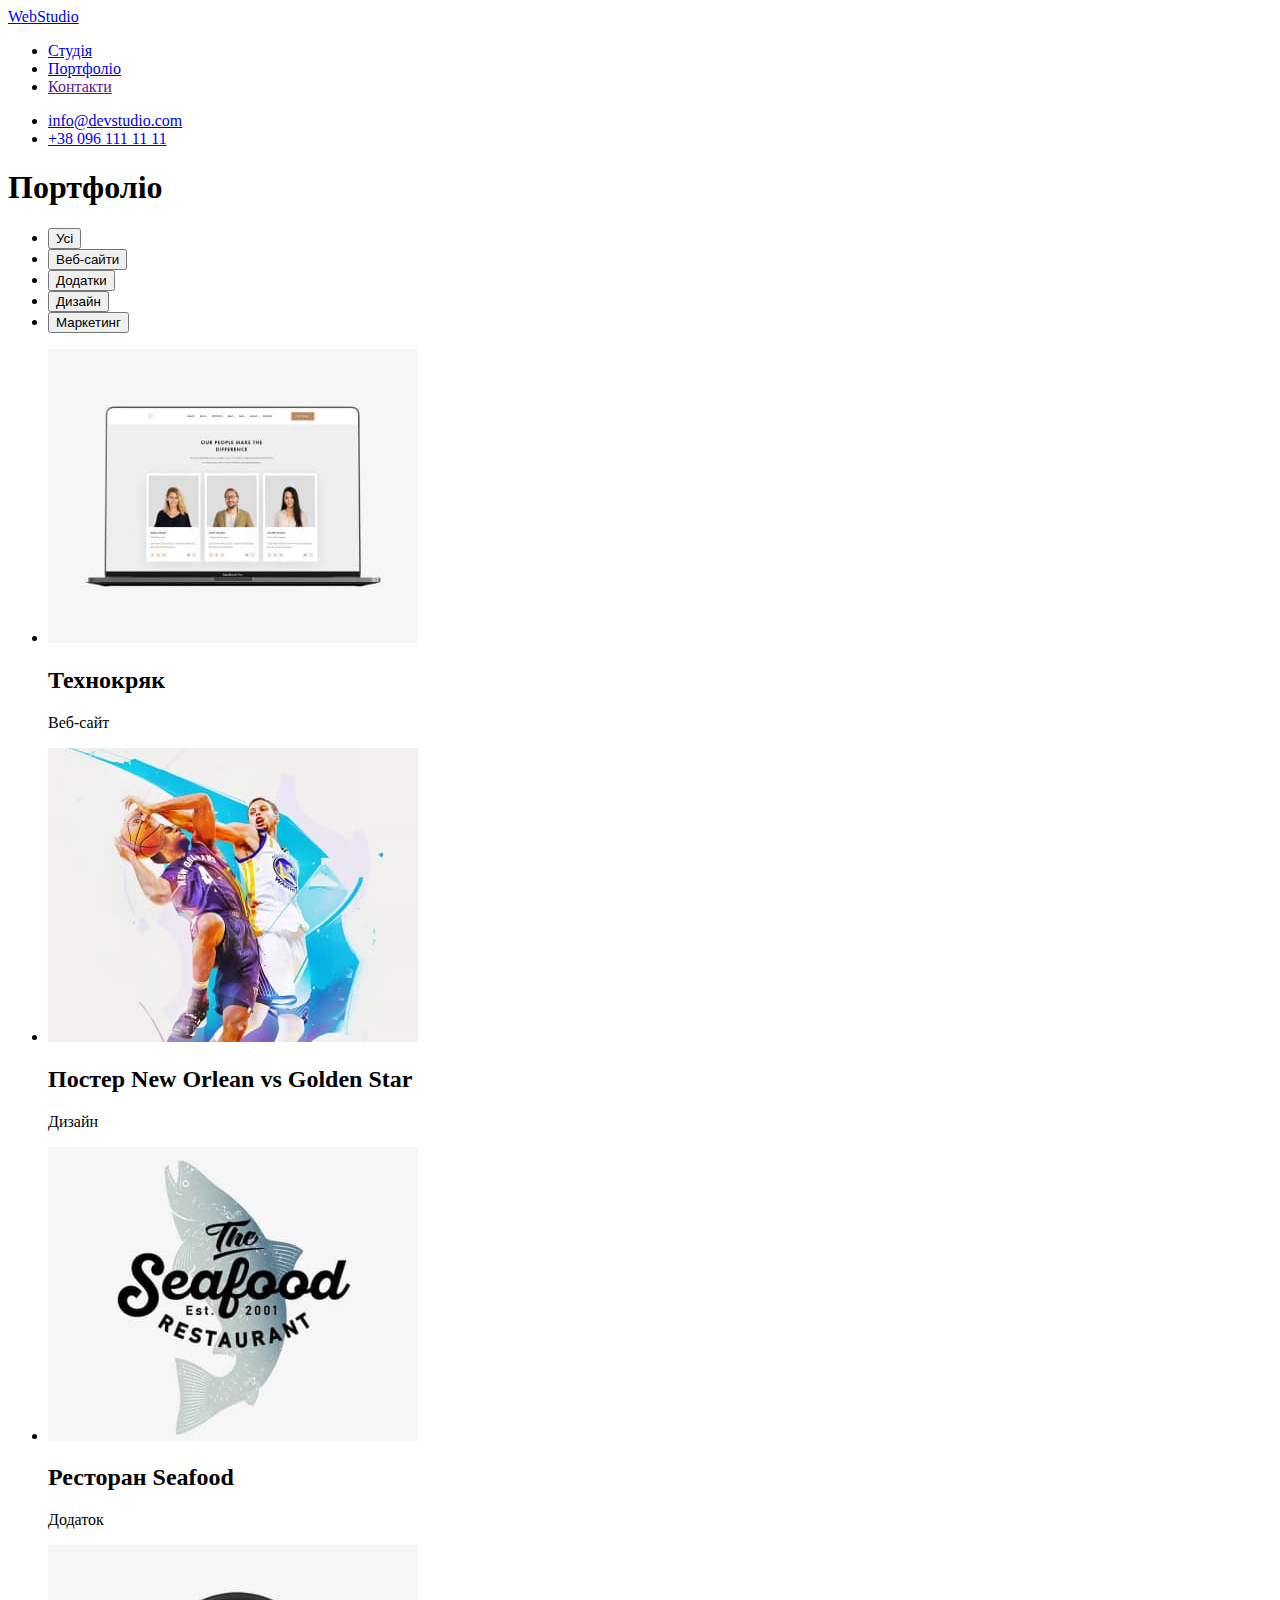
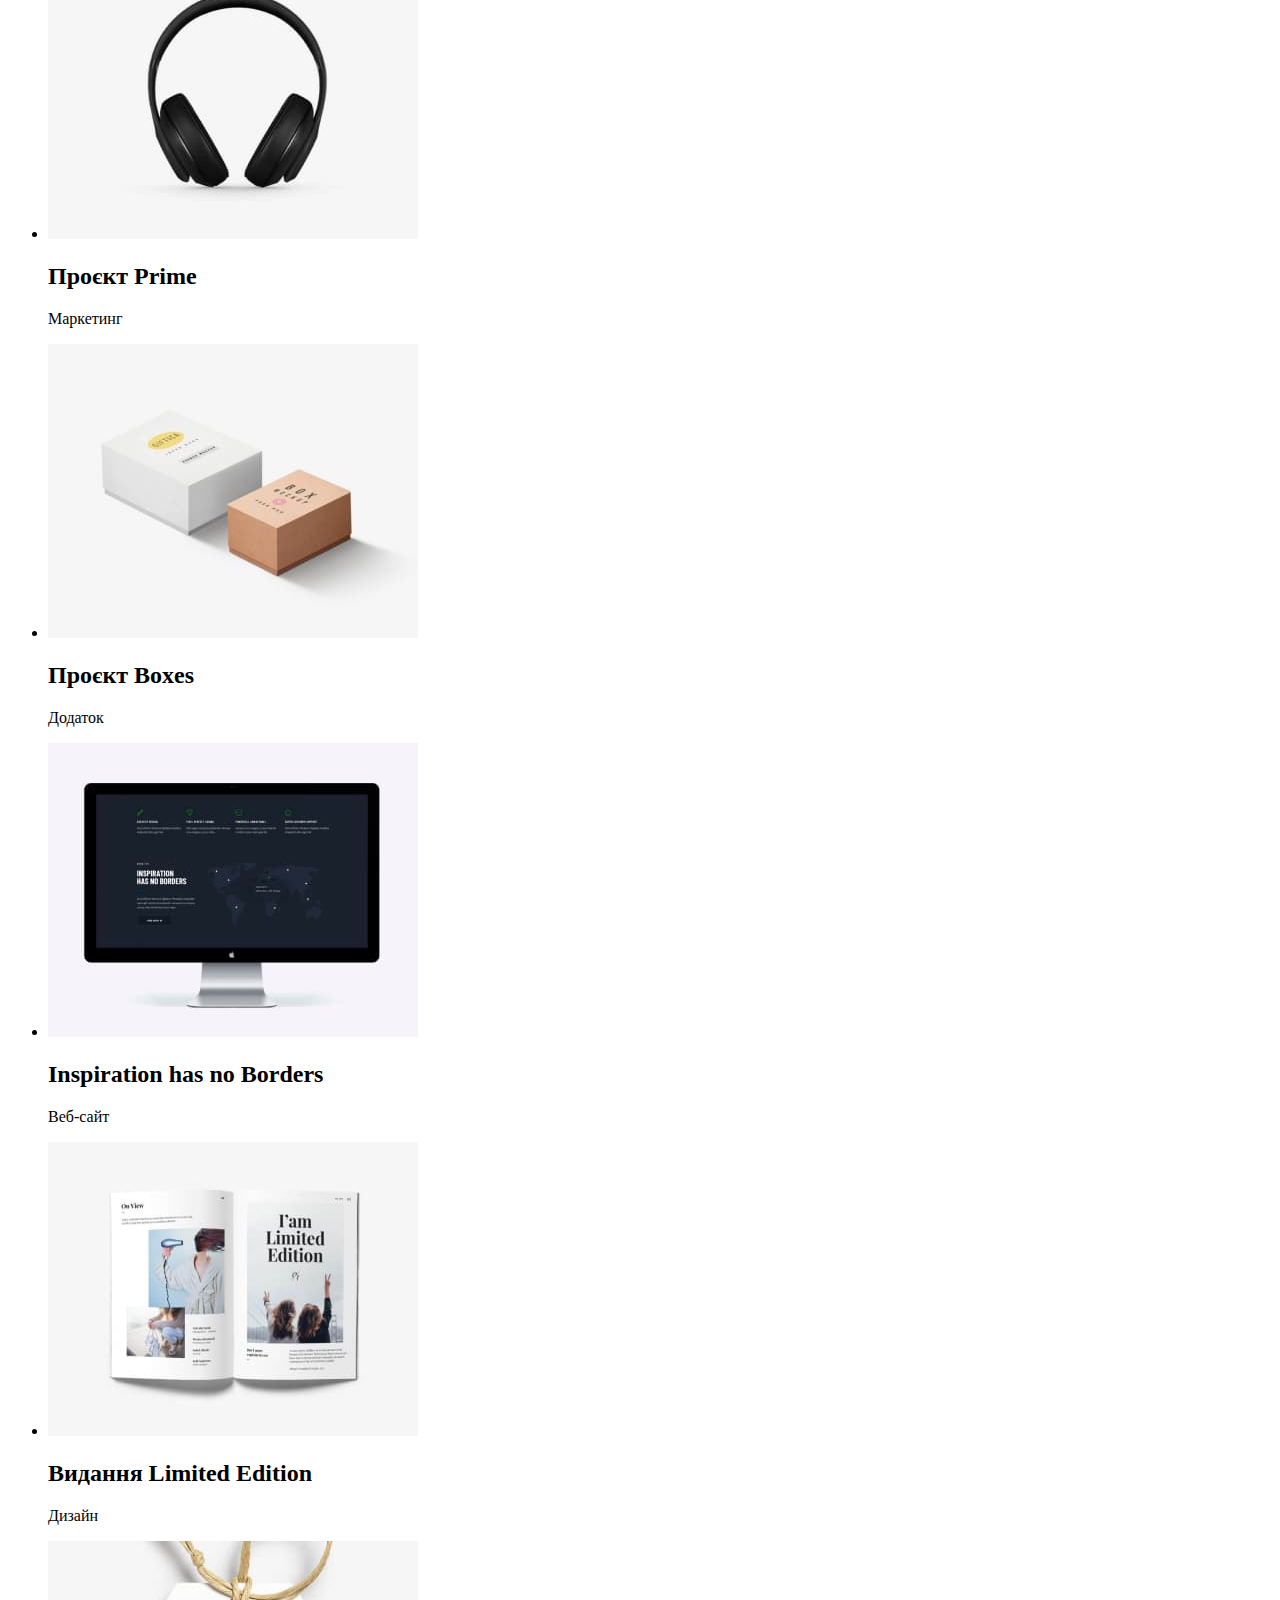
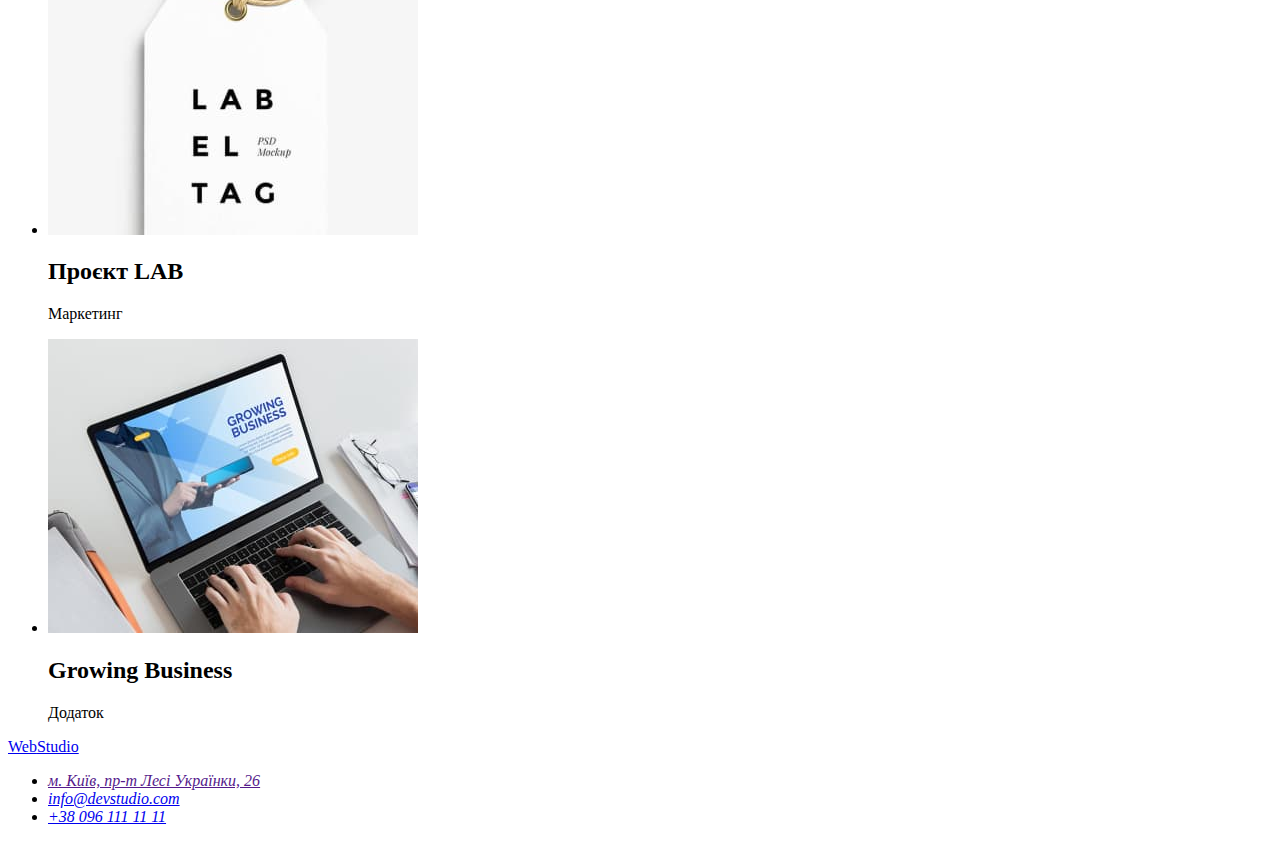
==== portfolio.html @ ca718d09 "Створив portfolio.html" ====
<!DOCTYPE html>
<html lang="uk">
    <head>
        <meta charset="UTF-8" />
        <meta http-equiv="X-UA-Compatible" content="IE=edge" />
        <meta name="viewport" content="width=device-width, initial-scale=1.0" />
        <title>Портфоліо</title>
        <link rel="preconnect" href="https://fonts.googleapis.com" />
        <link rel="preconnect" href="https://fonts.gstatic.com" crossorigin />
        <link
            href="https://fonts.googleapis.com/css2?family=Raleway:wght@700&family=Roboto:wght@400;500;700;900&display=swap"
            rel="stylesheet"
        />
        <link rel="stylesheet" href="./css/styles.css" />
    </head>

    <body>
        <!-- Шапка сайту -->
        <header class="page-header">
            <a href="./index.html" class="logo link"
                >Web<span class="logo-head-accent">Studio</span></a
            >
            <nav>
                <ul class="list menu">
                    <li><a href="./index.html" class="link">Студія</a></li>
                    <li><a href="./portfolio.html" class="link current">Портфоліо</a></li>
                    <li><a href="" class="link">Контакти</a></li>
                </ul>
            </nav>
            <ul class="list head-contacts">
                <li>
                    <a href="mailto:info@devstudio.com" class="link">info@devstudio.com</a>
                </li>
                <li>
                    <a href="tel:+380961111111" class="link">+38 096 111 11 11</a>
                </li>
            </ul>
        </header>

        <main>
            <section class="portfolio">
                <h1 class="title">Портфоліо</h1>
                <!-- Список філтрів -->
                <ul class="list filters-menu">
                    <li><button type="button" class="button current">Усі</button></li>
                    <li><button type="button" class="button">Веб-сайти</button></li>
                    <li><button type="button" class="button">Додатки</button></li>
                    <li><button type="button" class="button">Дизайн</button></li>
                    <li><button type="button" class="button">Маркетинг</button></li>
                </ul>
                <!-- Список прикладів -->
                <ul class="list examples">
                    <li class="card">
                        <a href=""
                            ><img
                                src="./images/technoquack.jpg"
                                alt="Ноутбук з відкритою веб-сторінкою проекту"
                                width="370"
                        /></a>
                        <h2 class="title">Технокряк</h2>
                        <p class="text">Веб-сайт</p>
                    </li>
                    <li class="card">
                        <a href=""
                            ><img
                                src="./images/poster-NO-vs-GS.jpg"
                                alt="Два баскетболісти борються за м'яч"
                                width="370"
                        /></a>
                        <h2 class="title">Постер New Orlean vs Golden Star</h2>
                        <p class="text">Дизайн</p>
                    </li>
                    <li class="card">
                        <a href=""
                            ><img
                                src="./images/seafood-restaurant.jpg"
                                alt="Логотип у вигляді риби та назва ресторану"
                                width="370"
                        /></a>
                        <h2 class="title">Ресторан Seafood</h2>
                        <p class="text">Додаток</p>
                    </li>
                    <li class="card">
                        <a href=""
                            ><img src="./images/project-prime.jpg" alt="Навушники" width="370"
                        /></a>
                        <h2 class="title">Проєкт Prime</h2>
                        <p class="text">Маркетинг</p>
                    </li>
                    <li class="card">
                        <a href=""
                            ><img src="./images/project-boxes.jpg" alt="Дві коробки" width="370"
                        /></a>
                        <h2 class="title">Проєкт Boxes</h2>
                        <p class="text">Додаток</p>
                    </li>
                    <li class="card">
                        <a href=""
                            ><img
                                src="./images/ihnb.jpg"
                                alt="Монітор з відкритою веб-сторінкою проекту"
                                width="370"
                        /></a>
                        <h2 class="title">Inspiration has no Borders</h2>
                        <p class="text">Веб-сайт</p>
                    </li>
                    <li class="card">
                        <a href=""
                            ><img
                                src="./images/edition-limited-edition.jpg"
                                alt="Відкрита книга"
                                width="370"
                        /></a>
                        <h2 class="title">Видання Limited Edition</h2>
                        <p class="text">Дизайн</p>
                    </li>
                    <li class="card">
                        <a href=""
                            ><img src="./images/project-lab.jpg" alt="Брендована бирка" width="370"
                        /></a>
                        <h2 class="title">Проєкт LAB</h2>
                        <p class="text">Маркетинг</p>
                    </li>
                    <li class="card">
                        <a href=""
                            ><img
                                src="./images/growing-business.jpg"
                                alt="Ноутбук з відкритою веб-сторінкою проекту"
                                width="370"
                        /></a>
                        <h2 class="title">Growing Business</h2>
                        <p class="text">Додаток</p>
                    </li>
                </ul>
            </section>
        </main>

        <!-- Футер -->
        <footer class="page-footer">
            <a href="./index.html" class="logo link"
                >Web<span class="logo-foot-accent">Studio</span></a
            >
            <address>
                <ul class="list foot-contacts">
                    <li><a href="" class="link">м. Київ, пр-т Лесі Українки, 26</a></li>
                    <li><a href="mailto:info@devstudio.com" class="link">info@devstudio.com</a></li>
                    <li><a href="tel:+380961111111" class="link">+38 096 111 11 11</a></li>
                </ul>
            </address>
        </footer>
    </body>
</html>
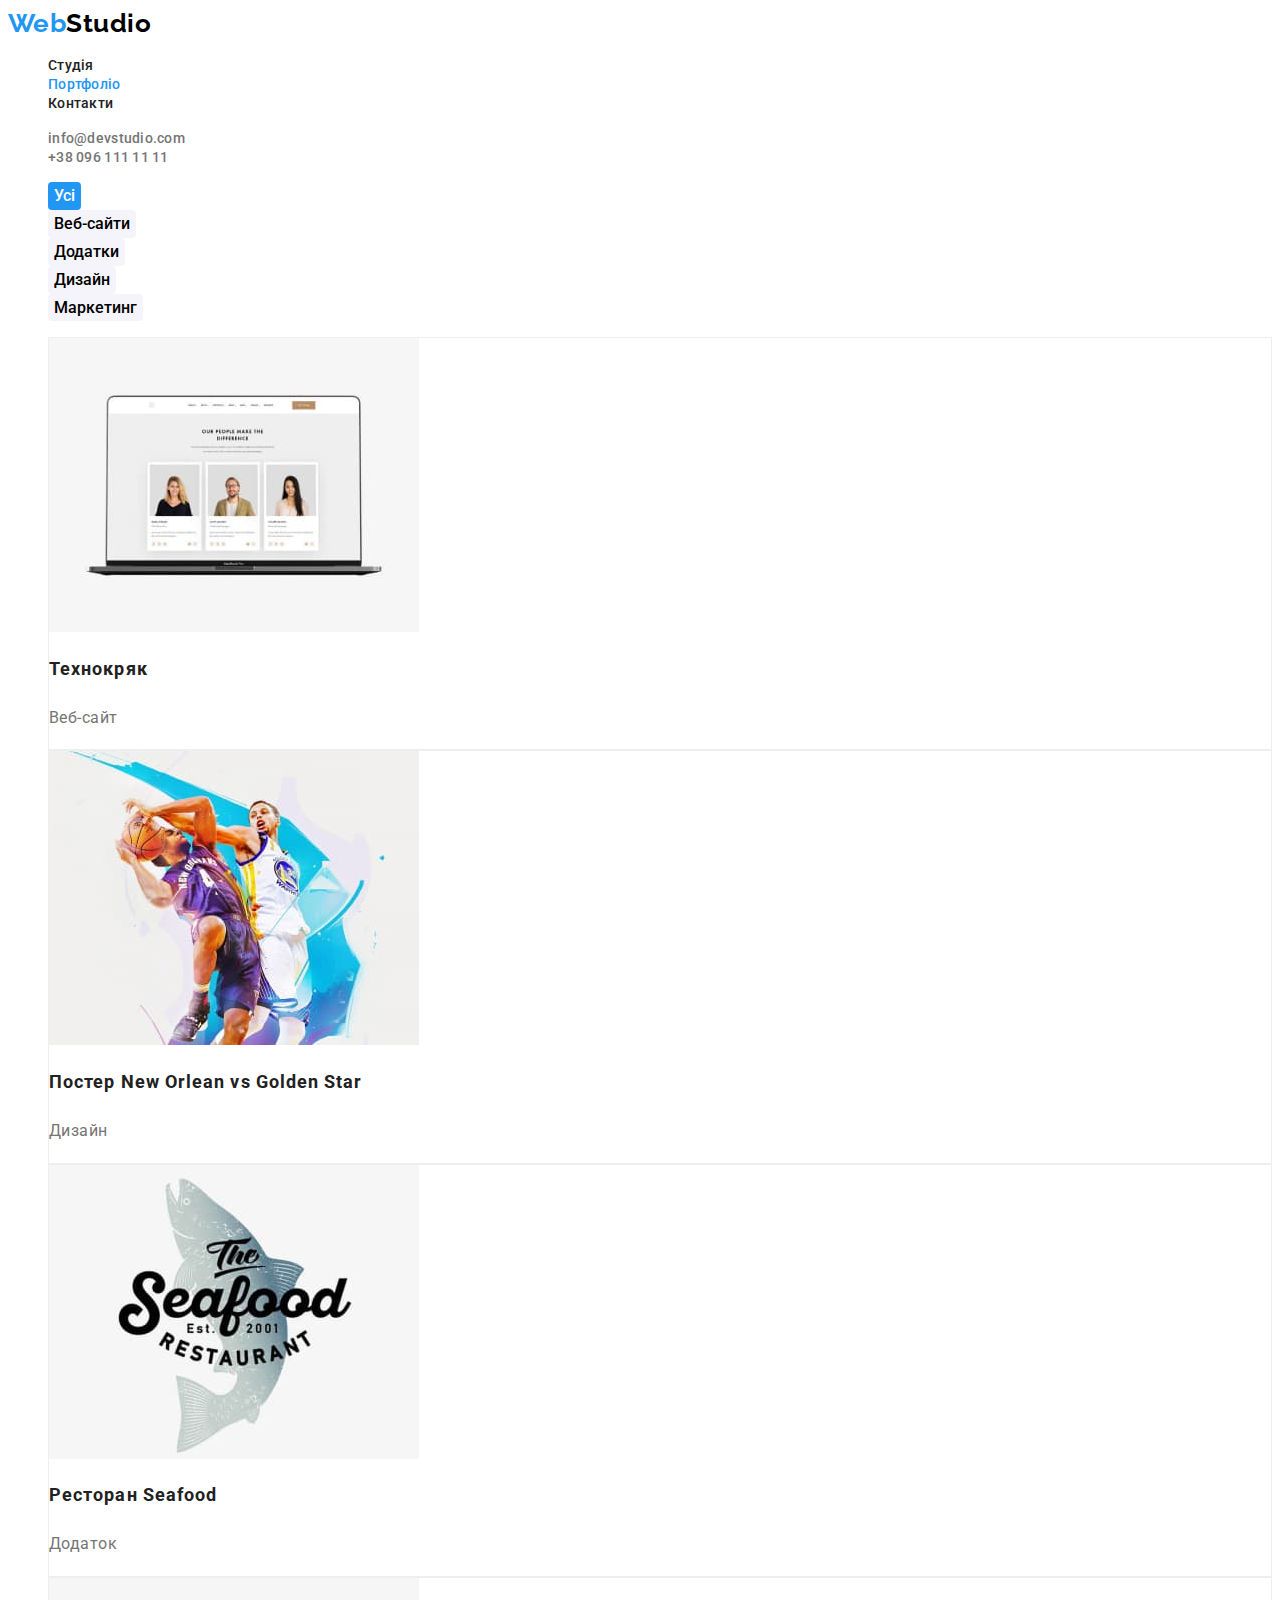
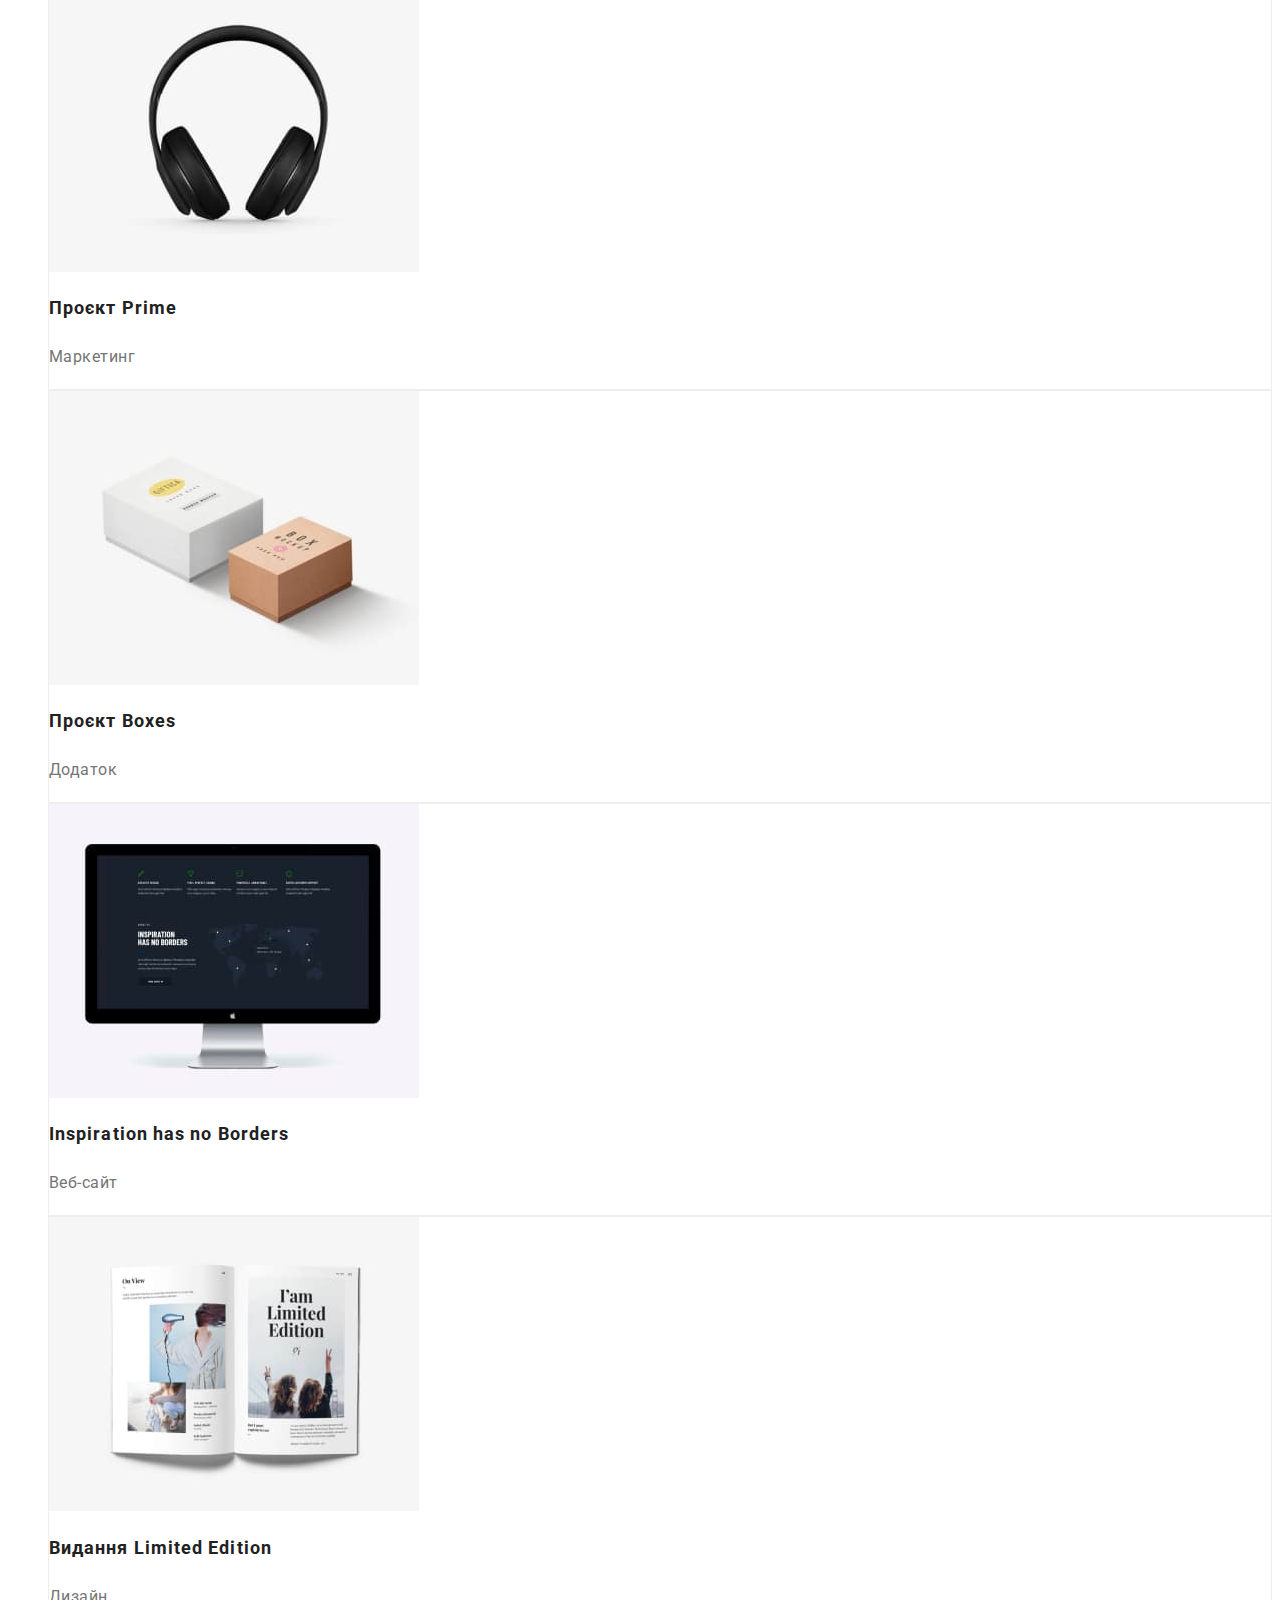
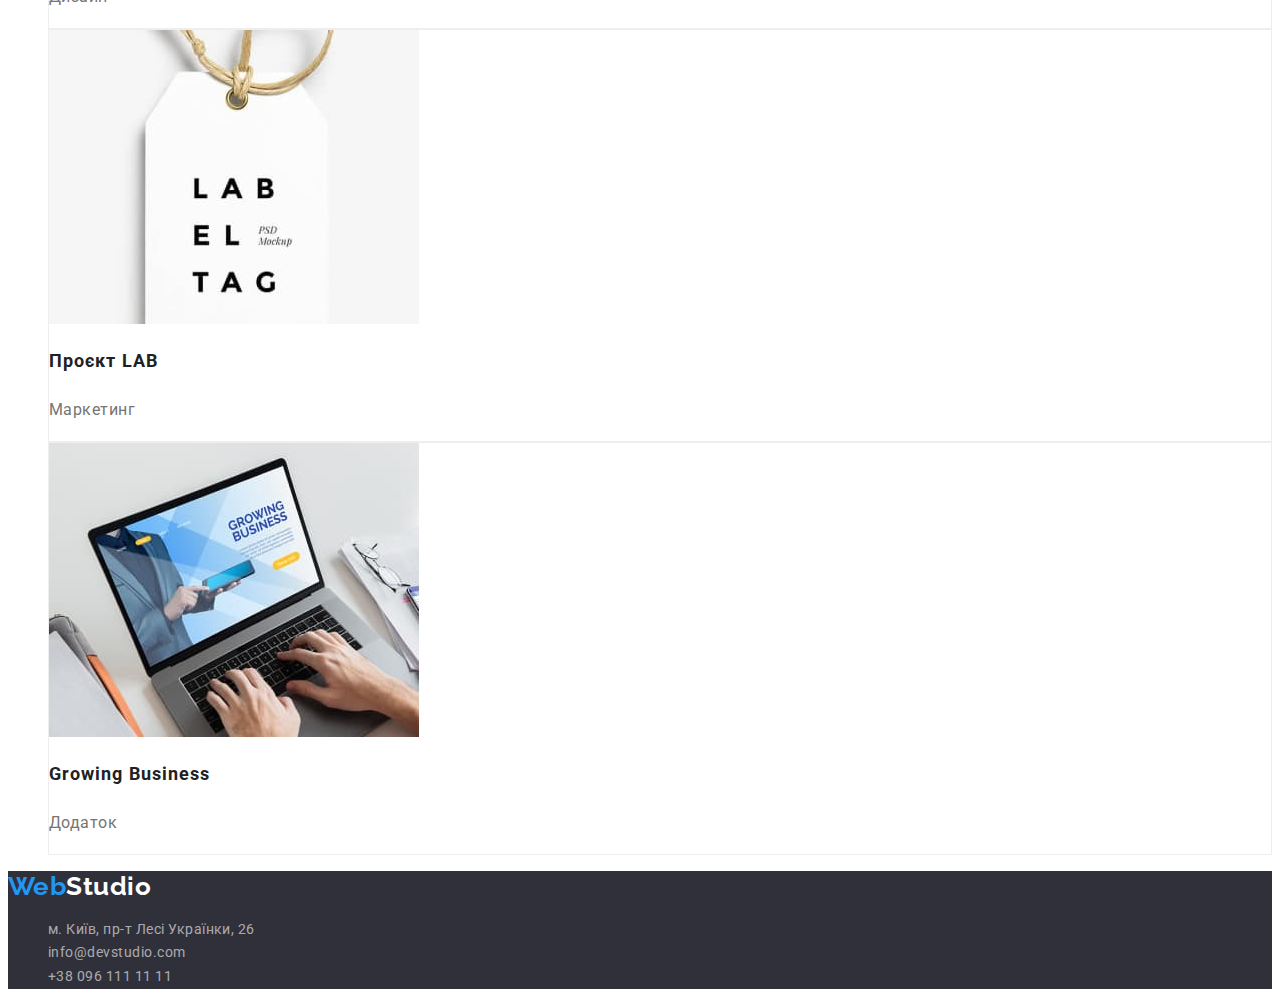
==== commit e15dd5e7: "Сховав зайві заголовки" ====
--- a/portfolio.html
+++ b/portfolio.html
@@ -39,7 +39,7 @@
 
         <main>
             <section class="portfolio">
-                <h1 class="title">Портфоліо</h1>
+                <h1 class="title hidden">Портфоліо</h1>
                 <!-- Список філтрів -->
                 <ul class="list filters-menu">
                     <li><button type="button" class="button current">Усі</button></li>
--- a/css/styles.css
+++ b/css/styles.css
@@ -0,0 +1,208 @@
+/* Палітра кольорів */
+:root {
+    --accent-color: #2196F3;
+    --main-color: #757575;
+    --title-color: #212121;
+    --black-color: #000000;
+    --white-color: #FFFFFF;
+    --dark-bg-color: #2F303A;
+    --light-bg-color: #F5F4FA;
+    --unactive-filter-color: #F5F4FA;
+    --container-bg-color: #EEEEEE;
+}
+
+/* Загальні стилі */
+body {
+    color: var(--main-color);
+    background-color: var(--white-color);
+
+    font-family: 'Roboto', sans-serif;
+    font-weight: 400;
+
+    letter-spacing: 0.03em;
+}
+.hidden {
+    position: absolute;
+    white-space: nowrap;
+    width: 1px;
+    height: 1px;
+    overflow: hidden;
+    border: 0;
+    padding: 0;
+    clip: rect(0 0 0 0);
+    clip-path: inset(50%);
+    margin: -1px;
+}
+.link {
+    text-decoration: none;
+}
+.list {
+    list-style: none;
+}
+.title {
+    color: var(--title-color);
+}
+.logo {
+    color: var(--accent-color);
+
+    font-family: 'Raleway', sans-serif;
+    font-weight: 700;
+    font-size: 26px;
+    line-height: 1.19;
+}
+.logo-head-accent {
+    color: var(--black-color);
+}
+.logo-foot-accent {
+    color: var(--white-color);
+}
+.button {
+    font-family: 'Roboto', sans-serif;
+
+    cursor: pointer;
+}
+
+/* Хеддер */
+.menu .link {
+    color: var(--title-color);
+
+    font-weight: 500;
+    font-size: 14px;
+    line-height: 1.14;
+    letter-spacing: 0.02em;
+}
+.menu .link:hover,
+.menu .link:focus,
+.menu .link.current,
+.head-contacts .link:hover,
+.head-contacts .link:focus {
+    color: var(--accent-color)
+}
+.head-contacts .link {
+    color: var(--main-color);
+
+    font-weight: 500;
+    font-size: 14px;
+    line-height: 1.14;
+    letter-spacing: 0.02em
+}
+
+/* Герой */
+.hero {
+    background-color: var(--dark-bg-color);
+}
+.hero .title{
+    color: var(--white-color);
+
+    font-weight: 900;
+    font-size: 44px;
+    line-height: 1.36;
+    text-align: center;
+    letter-spacing: 0.06em;
+    text-transform: uppercase;
+}
+.hero .button {
+    color: var(--white-color);
+    background-color: var(--accent-color);
+    border-style: none;
+    border-radius: 4px;
+
+    font-weight: 700;
+    font-size: 16px;
+    line-height: 1.88;
+
+    display: flex;
+    align-items: center;
+}
+.hero .button:hover,
+.hero .button:focus {
+    background-color: #188CE8;
+}
+
+/* Переваги */
+.benefits .title {
+    font-size: 14px;
+    line-height: 1.14;
+    text-transform: uppercase;
+}
+.benefits .text {
+    font-size: 14px;
+    line-height: 1.71;
+}
+
+/* Чим ми займаємося */
+.services .title{
+    font-size: 36px;
+    line-height: 1.16;
+    text-align: center;
+}
+
+/* Наша команда */
+.team {
+    background-color: var(--light-bg-color);
+}
+.card {
+    background-color: var(--white-color);
+}
+.team .main {
+    font-size: 36px;
+    line-height: 1.16;
+    text-align: center;
+}
+.team .name {
+    font-weight: 500;
+}
+.team .text {
+    font-size: 16px;
+    line-height: 1.19;
+    text-align: center;
+}
+
+/* Футер */
+.page-footer {
+    background-color: var(--dark-bg-color);
+}
+.foot-contacts .link{
+    color: #ffffff99;
+    font-style: normal;
+    font-size: 14px;
+    line-height: 1.71;
+
+}
+.foot-contacts .link:hover,
+.foot-contacts .link:focus {
+    color: var(--white-color);
+}
+
+/* Портфоліо */
+/* Список філтрів */
+.filters-menu .button {
+    background-color: var(--light-bg-color);
+    border-style: none;
+    border-radius: 4px;
+
+    font-weight: 500;
+    font-size: 16px;
+    line-height: 1.62;
+    text-align: center;
+}
+.filters-menu .button:hover,
+.filters-menu .button:focus,
+.filters-menu .button.current {
+    color: var(--white-color);
+    background-color: var(--accent-color);
+}
+/* Список прикладів */
+.examples .card {
+    border: 1px solid var(--container-bg-color);
+}
+.examples .title {
+    font-weight: 700;
+    font-size: 18px;
+    line-height: 2;
+    letter-spacing: 0.06em;
+}
+.examples .text {
+    font-size: 16px;
+    line-height: 1.88;
+}